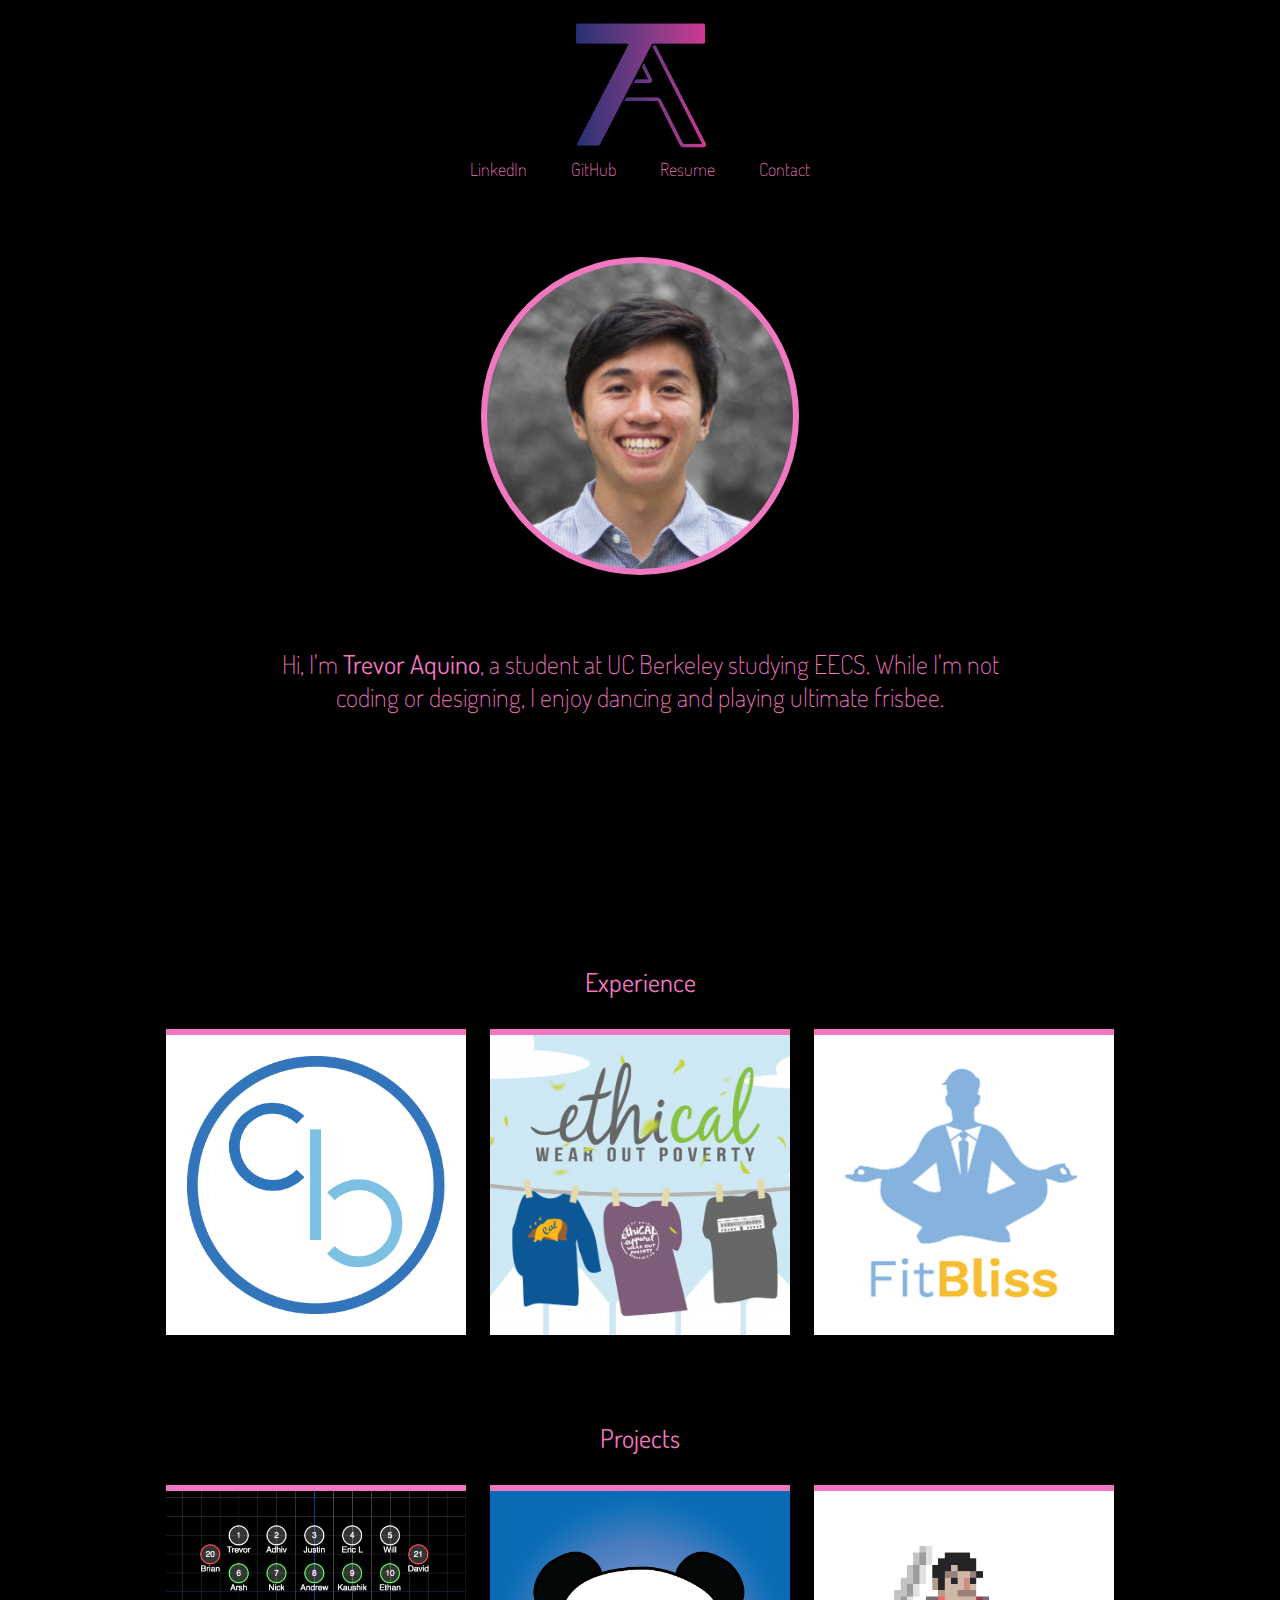
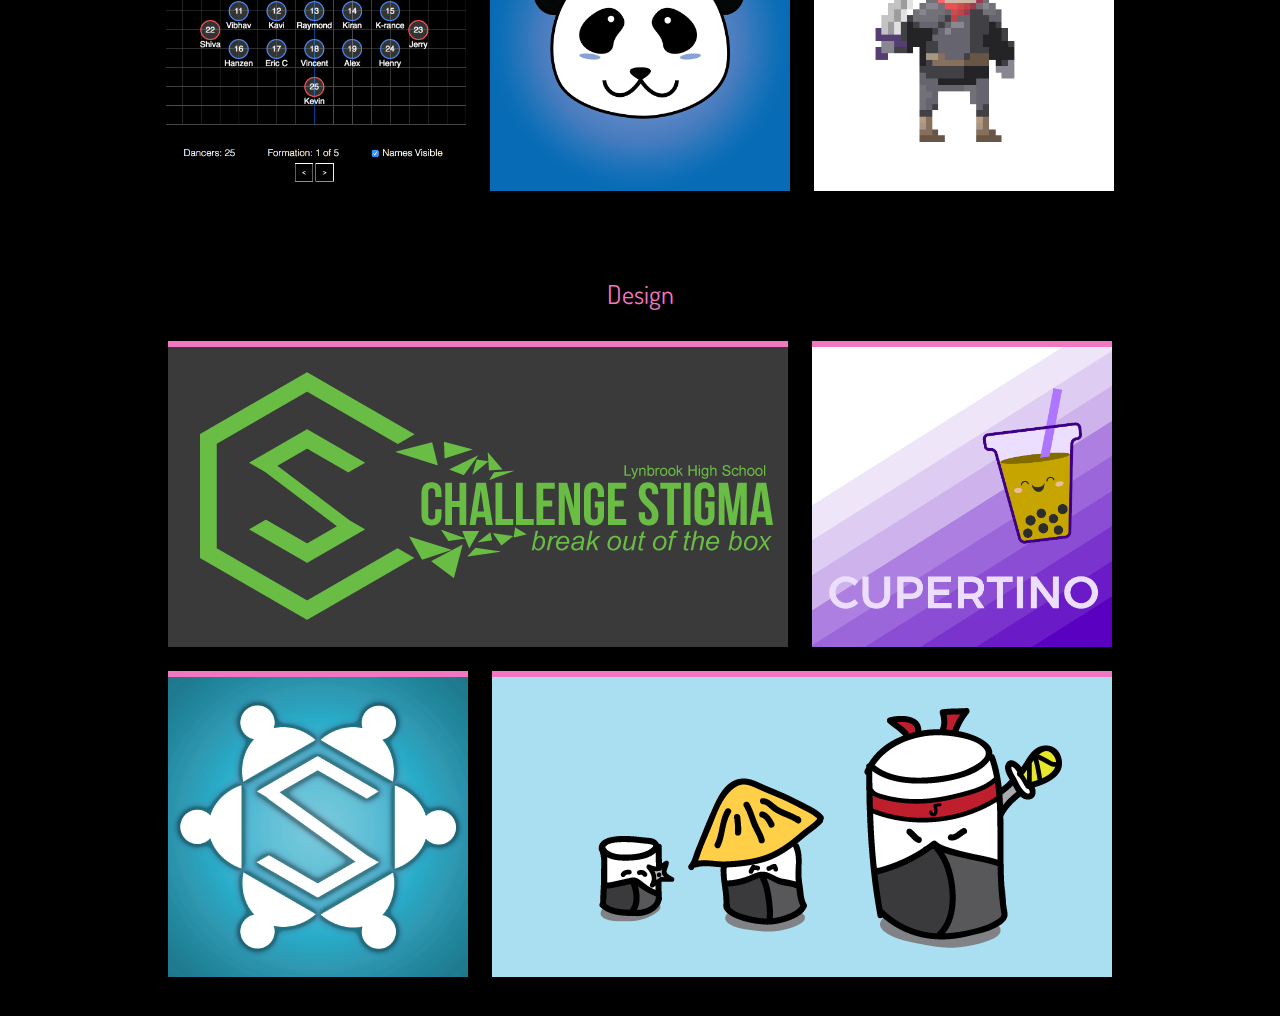
==== index.html @ 55376d16 "add google analytics" ====
<!DOCTYPE HTML>
<html id = 'main'>
	<head>
            <!-- Global site tag (gtag.js) - Google Analytics -->
            <script async src="https://www.googletagmanager.com/gtag/js?id=UA-83325513-2"></script>
            <script>
              window.dataLayer = window.dataLayer || [];
              function gtag(){dataLayer.push(arguments);}
              gtag('js', new Date());

              gtag('config', 'UA-83325513-2');
            </script>

            <title>Trevor Aquino</title>
            <link rel = "stylesheet" type = "text/css" href = "main.css">
            <link href="favicons.ico/favicon-96x96.png" rel="icon">
            <link rel="apple-touch-icon" sizes="57x57" href="favicons.ico/apple-icon-57x57.png">
            <link rel="apple-touch-icon" sizes="60x60" href="favicons.ico/apple-icon-60x60.png">
            <link rel="apple-touch-icon" sizes="72x72" href="favicons.ico/apple-icon-72x72.png">
            <link rel="apple-touch-icon" sizes="76x76" href="favicons.ico/apple-icon-76x76.png">
            <link rel="apple-touch-icon" sizes="114x114" href="favicons.ico/apple-icon-114x114.png">
            <link rel="apple-touch-icon" sizes="120x120" href="favicons.ico/apple-icon-120x120.png">
            <link rel="apple-touch-icon" sizes="144x144" href="favicons.ico/apple-icon-144x144.png">
            <link rel="apple-touch-icon" sizes="152x152" href="favicons.ico/apple-icon-152x152.png">
            <link rel="apple-touch-icon" sizes="180x180" href="favicons.ico/apple-icon-180x180.png">
            <link rel="icon" type="image/png" sizes="192x192"  href="favicons.ico/android-icon-192x192.png">
            <link rel="icon" type="image/png" sizes="32x32" href="favicons.ico/favicon-32x32.png">
            <link rel="icon" type="image/png" sizes="96x96" href="favicons.ico/favicon-96x96.png">
            <link rel="icon" type="image/png" sizes="16x16" href="favicons.ico/favicon-16x16.png">
            <link rel="manifest" href="favicons.ico/manifest.json">
            <meta name="msapplication-TileColor" content="#ffffff">
            <meta name="msapplication-TileImage" content="favicons/ms-icon-144x144.png">
            <meta name="theme-color" content="#ffffff">
            <link href='https://fonts.googleapis.com/css?family=Dosis:400,200' rel='stylesheet' type='text/css'>
	</head>
	<body id = 'body'>
            <div id = 'top'>
                <div id = 'box'>
                    <a href = index.html><img id = "logo" src = TA-01.png></a>
                </div>
                <div id = 'header'>
                    <!--
                    <ul>
                        <li><a href = "" class = "scrolllink" id = "experiencelink">Experience</a></li>
                        <li><a href = "" class = "scrolllink" id = "projectslink">Projects</a></li>
                        <li><a href = "" class = "scrolllink" id = "designlink">Design</a></li>
                    </ul>
                    --!>
                    <ul>
                        <li><a href = "https://www.linkedin.com/in/trevoraquino/" target="_blank">LinkedIn</a></li>
                        <li><a href = "https://github.com/trev4ev" target="_blank">GitHub</a></li>
                        <li><a href = "Trevor_Aquino_Resume.pdf" target="_blank">Resume</a></li>
                        <li><a href = "mailto:trevoraquino@gmail.com" >Contact</a></li>
                    </ul>
                </div>
                <div>
                    <div id = "profile_image"></div>
                    <div id = 'description'>
                    <h2 class = "subtitle">Hi, I'm <span style = "font-weight: 400;">Trevor Aquino</span>, a student at UC Berkeley studying EECS. While I'm not coding or designing, I enjoy dancing and playing ultimate frisbee.</h2>
                    </div>
                </div>
            </div>
            <div id = 'experience'>
                <h2 class = "subtitle" style = "font-weight: 400;">Experience</h2>
                <div class = "card project" style = "background-color: white">
                    <div class = "description">
                        <h2>Codebase Contract Software Developer</h2>
                        <h4>Built an entire React-native app from scratch for the startup Propel(x).</h4>
                        <a class = "button" href = "https://www.propelx.com/" target="_blank">Website</a>
                    </div>
                    <img class = "cardImg" id="codebaseImage" src = "ExperienceThumbnails/Codebase.png" style = "" >
                </div>
                <div class = "card project" style = "background-color: white">
                    <div class = "description">
                        <h2>EthiCAL Apparel Web Developer</h2>
                        <h4>Re-designed the business' front page and made the website mobile-responsive.</h4>
                        <a class = "button" href = "https://ethicalapparel.org/" target="_blank">Website</a>
                    </div>
                    <img class = "cardImg" id="ethicalImage" src = "ExperienceThumbnails/EthiCAL2.png" style = "" >
                </div>
                <div class = "card project" style = "background-color: white">
                    <div class = "description">
                        <h2>FitBliss Web Development Intern</h2>
                        <h4>Helped design and develop the startup's main dashboard with FitBit integration.</h4>
                        <a class = "button" href = "http://fitbliss.com/" target="_blank">Website</a>
                    </div>
                    <img class = "cardImg" src = "ExperienceThumbnails/FitBliss.png">
                </div>
            </div> 
            <div id = 'projects'>
                <h2 class = "subtitle" style = "font-weight: 400;">Projects</h2>
                <div class = "card project">
                    <div class = "description">
                        <h2>Formations</h2>
                        <h4>A web application that allows choreographers to create and share their formations.</h4>
                        <a class = "button" href = "https://docs.google.com/document/d/1gaC_XIDtyMHLzibBkV2BV64bXHTTKrBHy_3soZIIeGs/edit?usp=sharing" target="_blank">Website</a>
                        <a class = "button" href = "https://github.com/trev4ev/Formations" target="_blank">Code</a>
                    </div>
                    <img class = "cardImg" style = "margin-left: -58px;" src = "ProjectThumbnails/Formations.png">
                </div>
                <div class = "card project">
                    <div class = "description">
                        <h2>Panda Bot</h2>
                        <h4>A Facebook messenger bot that keeps track of a group chat's action items and to-do list.</h4>
                        <a class = "button" href = "http://trev4ev.github.io/Panda-Bot/" target="_blank">Website</a>
                        <a class = "button" href = "https://github.com/trev4ev/PandaBot" target="_blank">Code</a>
                    </div>
                    <img class = "cardImg" src = "ProjectThumbnails/PandaBot.png">
                </div>
                <div class = "card project">
                    <div class = "description">
                        <h2>Project Gon</h2>
                        <h4>A single-player fighting game made completely from scratch for my AP Computer Science final.</h4>
                        <a class = "button" href = "https://github.com/trev4ev/ProjectGon" target="_blank">Code</a>
                    </div>
                    <img class = "cardImg" src = "ProjectThumbnails/ProjectGon.png">
                </div>
                
            </div>
            <div id = 'design'>
                <h2 class = "subtitle" style = "font-weight: 400;">Design</h2>
                <div class = "wide_card card" style="background-color: #3a3a3a">
                    <img class = "cardImg" src = "DesignThumbnails/ChallengeStigmaCropped.png">
                </div>
                <div class = "card" style = "background-color: white">
                    <img class = "cardImg" src = "DesignThumbnails/SnapchatFilter.png">
                </div>
                <div class = "card">
                    <img class = "cardImg" src = "DesignThumbnails/SquadCropped.png">
                </div>
                <div class = "wide_card card">
                    <img class = "cardImg" src = "DesignThumbnails/MarshieCropped.png">
                </div>
                
            </div>
            <script src = "js/jquery.js"></script>
            <script src = "js/jquery.color.js"></script>
            <script src = "js/app.js"></script>
	</body>
</html>
---- main.css ----
::-moz-selection{
    background-color:Transparent;
    }

    ::selection {
    background-color:Transparent;
    }

body {
    background-color: black;
    text-align: center;
}

#top {
    height: 100vh;
}

#profile_image{
    position: relative;
    border: 6px solid rgb(242,119,193);
    -webkit-border-radius:100%;
    -moz-border-radius:100%;
    border-radius:100%;
    margin: auto;
    margin-top: 8vh;
    text-align: center;
    width: 34vh;
    height: 34vh;
    opacity: 1;
    content: "";
    background-color: #fff;
    background-image: url("profile_bw.jpg");
    background-repeat: no-repeat;
    background-size: cover;
    border-radius: 100%;
}

#description {
    width: 60vw;
    margin: auto;
    margin-top: 8vh;
    opacity: 1;
}
.subtitle {
    font-size: 26px;
    color: #f277c1;
    font-family: 'Dosis';
    font-weight: 200;
}

#logo-box{
    opacity: 0;
    margin-top: -4vh;
}

.circle {
    position: fixed;
    width: 8vw;
    height: 8vw;
    background-color: #f277c1;
    border-radius: 100%;
    opacity: 0.001;
    top: 0;
    left: 0;
    z-index: -1;
}

body {
    text-align: center;
    margin: 0
}

#header {
    margin: auto;
}

#box {
    height: 15vh;
    margin: auto;
    margin-top: 2vh;
    text-align: center;
}

#logo {
    width: 15vh;
}

#content {
    margin:auto;
    text-align: center;
    width: 90vw;
}

#experience, #projects, #design {
    padding: 25px;
}

.card {
    background-color: black;
    width: 300px;
    height: 300px;
    margin: 10px;
    display: inline-block;
    overflow: hidden;
    border-top: 6px solid rgb(242,119,193);
}

.cardImg {
    height: 300px;
}

a:hover {
    color: white;
}

a {
    text-decoration: none;
    color: #f277c1;
    transition: color 0.3s;
    -webkit-transition: color 0.3s;
}

li {
    margin: 20px;
    margin-top: 5px;
    margin-bottom: 5px;
    font-size: 18px;
    text-decoration: none;
    display: inline-block;
    font-family: 'Dosis';
    font-weight: 200;
}

ul {
    padding-left: 0;
    margin: 0;
}

h2, h4 {
    font-family: 'Dosis';
    font-weight: 400;
    color: white;
}

h4 {
    margin-bottom: 30px;
}

.description {
    background-color: rgba(0,0,0,0.6);
    position: absolute;
    width: 260px;
    height: 260px;
    opacity: 0;
    transition: opacity 0.3s;
    -webkit-transition: opacity 0.3s;
    padding: 20px;
}

.description:hover {
    opacity: 1;
}

.button {
    padding: 6px 10px;
    margin: 4px;
    border: 1px solid white;
    border-radius: 5px;
    color: white;
    font-family: 'Dosis';
    font-weight: 400; 
    transition: none;
    -webkit-transition: none;
}

.button:hover {
    color: black;
    background-color: white;
}

.wide_card {
    width: 620px;
}

#codebaseImage {
    width: 86%;
    height: 86%;
    margin-top: 7%;
}

#ethicalImage {
    margin-left: -70px;
}

@media (orientation: portrait){
    .subtitle {
        font-size: 75px;
    }
    
    .button {
        font-size: 34px;
        padding: 12px 16px;
        border-width: 4px;
    }
    
    h2 {
        margin-top: 15px;
        margin-bottom: 0;
        font-size: 50px;
    }
    
    h4 {
        margin-top: 20px;
        margin-bottom: 40px;
        font-size: 40px;
    }
    
    .card {
        width: 38vw;
        margin: 2vw;
        height: 38vw;
    }

    .project, .wide_card{
        width: 80vw;
    }
    
    .description {
        height: 34vw;
        width: 76vw;
        padding: 2vw;
    }
    
    .cardImg {
        width: 100%;
        height: auto;
    }

    #ethicalImage {
        margin-left: 0;
    }

    #codebaseImage {
        height: 120%;
        width: auto;
    }
    
    #logo {
        width: 160px;
    }
    
    #box {
        height: 160px;
    }
    
    li {
        font-size: 60px;
        margin-top: 15px;
    }

    #profile_image {
        width: 55vw;
        height: 55vw;
        margin-top: 10vh;
    }
    

    #description {
        width: 90vw;
        margin-top: 10vh;
    }

    #description > h2 {
        font-size: 60px;
    }
}

@media only screen and (max-width: 760px), only screen and (max-device-width: 760px) {
    .description {
        opacity: 1;
    }
}
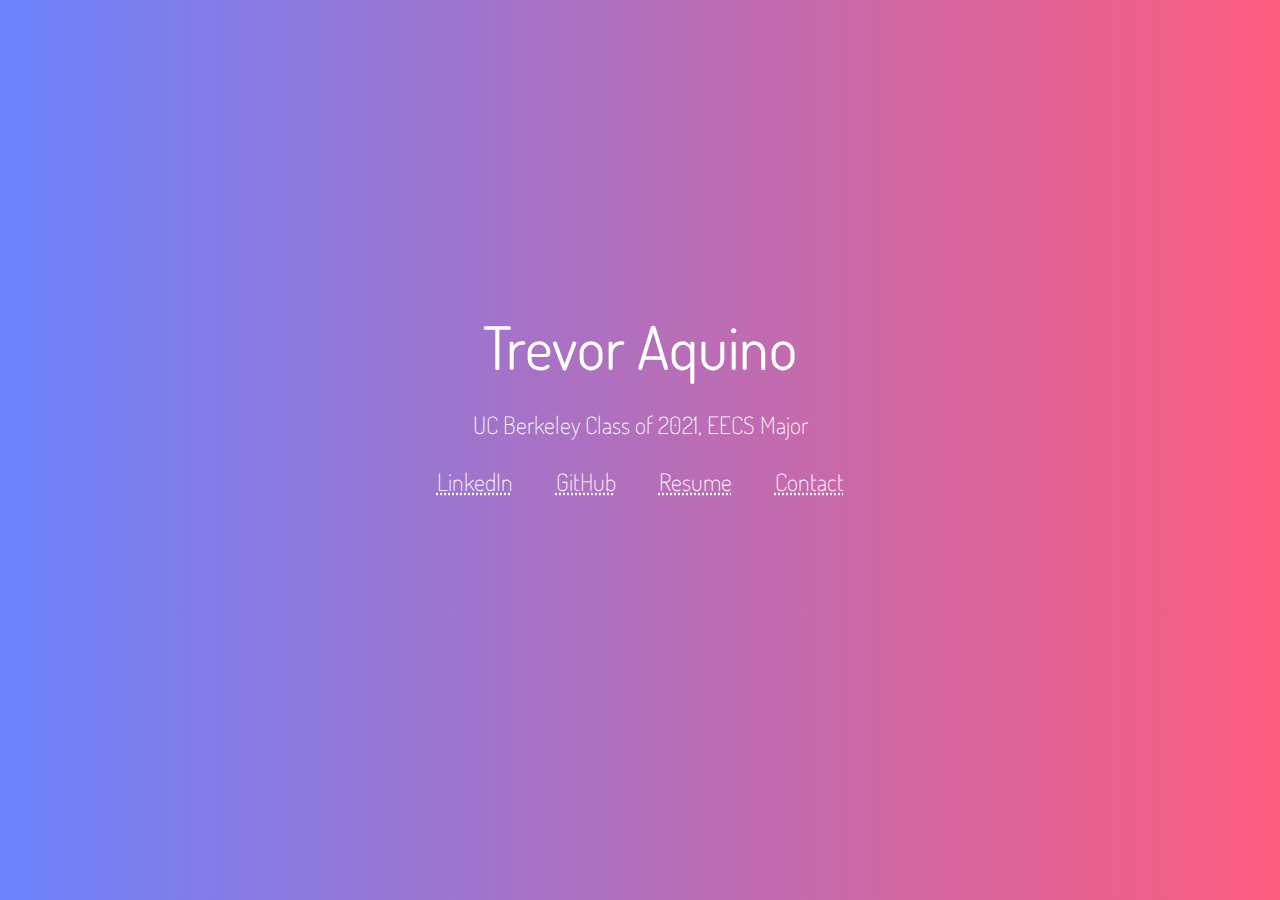
==== commit 46ec54f6: "change to new format" ====
--- a/index.html
+++ b/index.html
@@ -1,5 +1,5 @@
 <!DOCTYPE HTML>
-<html id = 'main'>
+<html>
 	<head>
             <!-- Global site tag (gtag.js) - Google Analytics -->
             <script async src="https://www.googletagmanager.com/gtag/js?id=UA-83325513-2"></script>
@@ -33,108 +33,16 @@
             <meta name="theme-color" content="#ffffff">
             <link href='https://fonts.googleapis.com/css?family=Dosis:400,200' rel='stylesheet' type='text/css'>
 	</head>
-	<body id = 'body'>
-            <div id = 'top'>
-                <div id = 'box'>
-                    <a href = index.html><img id = "logo" src = TA-01.png></a>
-                </div>
-                <div id = 'header'>
-                    <!--
-                    <ul>
-                        <li><a href = "" class = "scrolllink" id = "experiencelink">Experience</a></li>
-                        <li><a href = "" class = "scrolllink" id = "projectslink">Projects</a></li>
-                        <li><a href = "" class = "scrolllink" id = "designlink">Design</a></li>
-                    </ul>
-                    --!>
-                    <ul>
-                        <li><a href = "https://www.linkedin.com/in/trevoraquino/" target="_blank">LinkedIn</a></li>
-                        <li><a href = "https://github.com/trev4ev" target="_blank">GitHub</a></li>
-                        <li><a href = "Trevor_Aquino_Resume.pdf" target="_blank">Resume</a></li>
-                        <li><a href = "mailto:trevoraquino@gmail.com" >Contact</a></li>
-                    </ul>
-                </div>
-                <div>
-                    <div id = "profile_image"></div>
-                    <div id = 'description'>
-                    <h2 class = "subtitle">Hi, I'm <span style = "font-weight: 400;">Trevor Aquino</span>, a student at UC Berkeley studying EECS. While I'm not coding or designing, I enjoy dancing and playing ultimate frisbee.</h2>
-                    </div>
-                </div>
+	<body>
+            <div id = 'content'>
+                <h1>Trevor Aquino</h1>
+                <p>UC Berkeley Class of 2021, EECS Major</p>
+                <ul>
+                    <li><a href = "https://www.linkedin.com/in/trevoraquino/" target="_blank">LinkedIn</a></li>
+                    <li><a href = "https://github.com/trev4ev" target="_blank">GitHub</a></li>
+                    <li><a href = "Trevor_Aquino_Resume.pdf" target="_blank">Resume</a></li>
+                    <li><a href = "mailto:trevoraquino@gmail.com" target="_blank">Contact</a></li>
+                </ul>
             </div>
-            <div id = 'experience'>
-                <h2 class = "subtitle" style = "font-weight: 400;">Experience</h2>
-                <div class = "card project" style = "background-color: white">
-                    <div class = "description">
-                        <h2>Codebase Contract Software Developer</h2>
-                        <h4>Built an entire React-native app from scratch for the startup Propel(x).</h4>
-                        <a class = "button" href = "https://www.propelx.com/" target="_blank">Website</a>
-                    </div>
-                    <img class = "cardImg" id="codebaseImage" src = "ExperienceThumbnails/Codebase.png" style = "" >
-                </div>
-                <div class = "card project" style = "background-color: white">
-                    <div class = "description">
-                        <h2>EthiCAL Apparel Web Developer</h2>
-                        <h4>Re-designed the business' front page and made the website mobile-responsive.</h4>
-                        <a class = "button" href = "https://ethicalapparel.org/" target="_blank">Website</a>
-                    </div>
-                    <img class = "cardImg" id="ethicalImage" src = "ExperienceThumbnails/EthiCAL2.png" style = "" >
-                </div>
-                <div class = "card project" style = "background-color: white">
-                    <div class = "description">
-                        <h2>FitBliss Web Development Intern</h2>
-                        <h4>Helped design and develop the startup's main dashboard with FitBit integration.</h4>
-                        <a class = "button" href = "http://fitbliss.com/" target="_blank">Website</a>
-                    </div>
-                    <img class = "cardImg" src = "ExperienceThumbnails/FitBliss.png">
-                </div>
-            </div> 
-            <div id = 'projects'>
-                <h2 class = "subtitle" style = "font-weight: 400;">Projects</h2>
-                <div class = "card project">
-                    <div class = "description">
-                        <h2>Formations</h2>
-                        <h4>A web application that allows choreographers to create and share their formations.</h4>
-                        <a class = "button" href = "https://docs.google.com/document/d/1gaC_XIDtyMHLzibBkV2BV64bXHTTKrBHy_3soZIIeGs/edit?usp=sharing" target="_blank">Website</a>
-                        <a class = "button" href = "https://github.com/trev4ev/Formations" target="_blank">Code</a>
-                    </div>
-                    <img class = "cardImg" style = "margin-left: -58px;" src = "ProjectThumbnails/Formations.png">
-                </div>
-                <div class = "card project">
-                    <div class = "description">
-                        <h2>Panda Bot</h2>
-                        <h4>A Facebook messenger bot that keeps track of a group chat's action items and to-do list.</h4>
-                        <a class = "button" href = "http://trev4ev.github.io/Panda-Bot/" target="_blank">Website</a>
-                        <a class = "button" href = "https://github.com/trev4ev/PandaBot" target="_blank">Code</a>
-                    </div>
-                    <img class = "cardImg" src = "ProjectThumbnails/PandaBot.png">
-                </div>
-                <div class = "card project">
-                    <div class = "description">
-                        <h2>Project Gon</h2>
-                        <h4>A single-player fighting game made completely from scratch for my AP Computer Science final.</h4>
-                        <a class = "button" href = "https://github.com/trev4ev/ProjectGon" target="_blank">Code</a>
-                    </div>
-                    <img class = "cardImg" src = "ProjectThumbnails/ProjectGon.png">
-                </div>
-                
-            </div>
-            <div id = 'design'>
-                <h2 class = "subtitle" style = "font-weight: 400;">Design</h2>
-                <div class = "wide_card card" style="background-color: #3a3a3a">
-                    <img class = "cardImg" src = "DesignThumbnails/ChallengeStigmaCropped.png">
-                </div>
-                <div class = "card" style = "background-color: white">
-                    <img class = "cardImg" src = "DesignThumbnails/SnapchatFilter.png">
-                </div>
-                <div class = "card">
-                    <img class = "cardImg" src = "DesignThumbnails/SquadCropped.png">
-                </div>
-                <div class = "wide_card card">
-                    <img class = "cardImg" src = "DesignThumbnails/MarshieCropped.png">
-                </div>
-                
-            </div>
-            <script src = "js/jquery.js"></script>
-            <script src = "js/jquery.color.js"></script>
-            <script src = "js/app.js"></script>
 	</body>
 </html>
--- a/main.css
+++ b/main.css
@@ -1,277 +1,60 @@
-::-moz-selection{
-    background-color:Transparent;
-    }
-
-    ::selection {
-    background-color:Transparent;
-    }
-
 body {
-    background-color: black;
+    background: #FC5C7D;  /* fallback for old browsers */
+    background: -webkit-linear-gradient(to right, #6A82FB, #FC5C7D);  /* Chrome 10-25, Safari 5.1-6 */
+    background: linear-gradient(to right, #6A82FB, #FC5C7D); /* W3C, IE 10+/ Edge, Firefox 16+, Chrome 26+, Opera 12+, Safari 7+ */
     text-align: center;
+    font-family: 'Dosis';
 }
 
-#top {
-    height: 100vh;
-}
-
-#profile_image{
-    position: relative;
-    border: 6px solid rgb(242,119,193);
-    -webkit-border-radius:100%;
-    -moz-border-radius:100%;
-    border-radius:100%;
-    margin: auto;
-    margin-top: 8vh;
-    text-align: center;
-    width: 34vh;
-    height: 34vh;
-    opacity: 1;
-    content: "";
-    background-color: #fff;
-    background-image: url("profile_bw.jpg");
-    background-repeat: no-repeat;
-    background-size: cover;
-    border-radius: 100%;
-}
-
-#description {
-    width: 60vw;
-    margin: auto;
-    margin-top: 8vh;
-    opacity: 1;
-}
-.subtitle {
-    font-size: 26px;
-    color: #f277c1;
-    font-family: 'Dosis';
-    font-weight: 200;
-}
-
-#logo-box{
-    opacity: 0;
-    margin-top: -4vh;
-}
-
-.circle {
-    position: fixed;
-    width: 8vw;
-    height: 8vw;
-    background-color: #f277c1;
-    border-radius: 100%;
-    opacity: 0.001;
-    top: 0;
-    left: 0;
-    z-index: -1;
-}
-
-body {
-    text-align: center;
-    margin: 0
-}
-
-#header {
-    margin: auto;
-}
-
-#box {
-    height: 15vh;
-    margin: auto;
-    margin-top: 2vh;
-    text-align: center;
-}
-
-#logo {
-    width: 15vh;
+@keyframes fade-in {
+    0% {opacity: 0;}
+    20% {opacity: 0;}
+    100% {opacity: 1;}
 }
 
 #content {
-    margin:auto;
-    text-align: center;
-    width: 90vw;
-}
-
-#experience, #projects, #design {
-    padding: 25px;
-}
-
-.card {
-    background-color: black;
-    width: 300px;
-    height: 300px;
-    margin: 10px;
-    display: inline-block;
-    overflow: hidden;
-    border-top: 6px solid rgb(242,119,193);
-}
-
-.cardImg {
-    height: 300px;
+    margin-top: 45vh;
+    transform: translateY(-50%);
+    animation: fade-in 1.5s;
 }
 
 a:hover {
+    text-decoration: underline;
+}
+
+a {
+    text-decoration: underline dotted;
     color: white;
 }
 
-a {
+li, p {
+    list-style-type: none;
+    margin: 5px 20px;
+    font-size: 24px;
     text-decoration: none;
-    color: #f277c1;
-    transition: color 0.3s;
-    -webkit-transition: color 0.3s;
+    font-weight: 200;
+    display: inline-block;
+    color: white;
 }
 
-li {
-    margin: 20px;
-    margin-top: 5px;
-    margin-bottom: 5px;
-    font-size: 18px;
-    text-decoration: none;
-    display: inline-block;
-    font-family: 'Dosis';
-    font-weight: 200;
+h1 {
+    font-weight: 400;
+    color: white;
+    font-size: 60px;
+    margin-bottom: 20px;
 }
 
 ul {
-    padding-left: 0;
-    margin: 0;
-}
-
-h2, h4 {
-    font-family: 'Dosis';
-    font-weight: 400;
-    color: white;
-}
-
-h4 {
-    margin-bottom: 30px;
-}
-
-.description {
-    background-color: rgba(0,0,0,0.6);
-    position: absolute;
-    width: 260px;
-    height: 260px;
-    opacity: 0;
-    transition: opacity 0.3s;
-    -webkit-transition: opacity 0.3s;
-    padding: 20px;
-}
-
-.description:hover {
-    opacity: 1;
-}
-
-.button {
-    padding: 6px 10px;
-    margin: 4px;
-    border: 1px solid white;
-    border-radius: 5px;
-    color: white;
-    font-family: 'Dosis';
-    font-weight: 400; 
-    transition: none;
-    -webkit-transition: none;
-}
-
-.button:hover {
-    color: black;
-    background-color: white;
-}
-
-.wide_card {
-    width: 620px;
-}
-
-#codebaseImage {
-    width: 86%;
-    height: 86%;
-    margin-top: 7%;
-}
-
-#ethicalImage {
-    margin-left: -70px;
+    padding: 0;
 }
 
 @media (orientation: portrait){
-    .subtitle {
-        font-size: 75px;
+    h1 {
+        font-size: 140px;
+        margin-bottom: 40px;
     }
-    
-    .button {
-        font-size: 34px;
-        padding: 12px 16px;
-        border-width: 4px;
-    }
-    
-    h2 {
-        margin-top: 15px;
-        margin-bottom: 0;
+    li, p {
         font-size: 50px;
-    }
-    
-    h4 {
-        margin-top: 20px;
-        margin-bottom: 40px;
-        font-size: 40px;
-    }
-    
-    .card {
-        width: 38vw;
-        margin: 2vw;
-        height: 38vw;
-    }
-
-    .project, .wide_card{
-        width: 80vw;
-    }
-    
-    .description {
-        height: 34vw;
-        width: 76vw;
-        padding: 2vw;
-    }
-    
-    .cardImg {
-        width: 100%;
-        height: auto;
-    }
-
-    #ethicalImage {
-        margin-left: 0;
-    }
-
-    #codebaseImage {
-        height: 120%;
-        width: auto;
-    }
-    
-    #logo {
-        width: 160px;
-    }
-    
-    #box {
-        height: 160px;
-    }
-    
-    li {
-        font-size: 60px;
-        margin-top: 15px;
-    }
-
-    #profile_image {
-        width: 55vw;
-        height: 55vw;
-        margin-top: 10vh;
-    }
-    
-
-    #description {
-        width: 90vw;
-        margin-top: 10vh;
-    }
-
-    #description > h2 {
-        font-size: 60px;
     }
 }
 
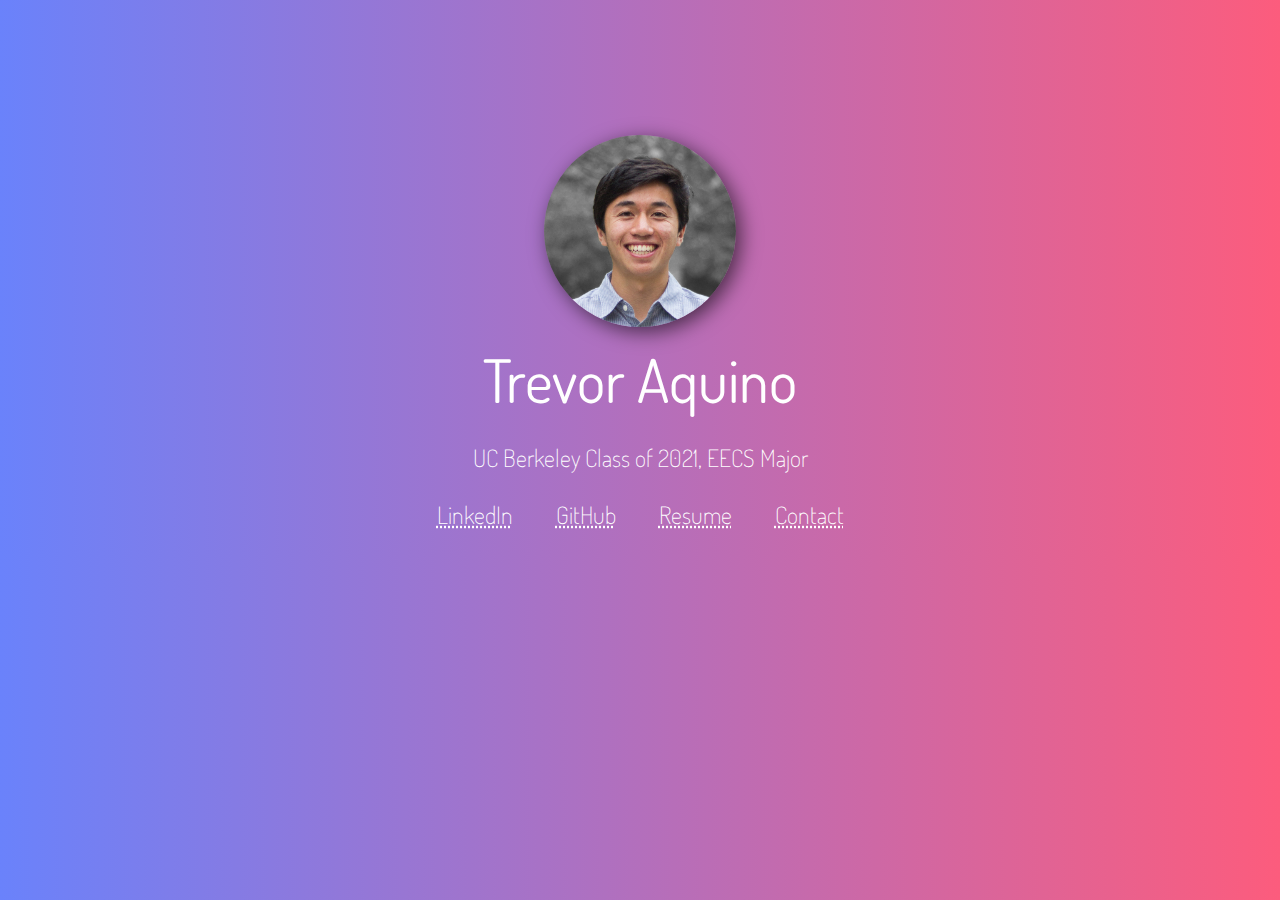
==== commit c1efc7d5: "add photo" ====
--- a/index.html
+++ b/index.html
@@ -35,6 +35,7 @@
 	</head>
 	<body>
             <div id = 'content'>
+                <img id="profile" src="profile_bw.jpg">
                 <h1>Trevor Aquino</h1>
                 <p>UC Berkeley Class of 2021, EECS Major</p>
                 <ul>
--- a/main.css
+++ b/main.css
@@ -13,9 +13,14 @@
 }
 
 #content {
-    margin-top: 45vh;
-    transform: translateY(-50%);
+    margin-top: 15vh;
     animation: fade-in 1.5s;
+}
+
+#profile {
+    width: 15vw;
+    border-radius: 100%;
+    box-shadow: 5px 5px 20px rgba(0,0,0,0.6);
 }
 
 a:hover {
@@ -41,7 +46,7 @@
     font-weight: 400;
     color: white;
     font-size: 60px;
-    margin-bottom: 20px;
+    margin: 10px auto 20px auto;
 }
 
 ul {
@@ -49,10 +54,19 @@
 }
 
 @media (orientation: portrait){
+    #content {
+        margin-top: 20vh;
+    }
+
     h1 {
         font-size: 140px;
         margin-bottom: 40px;
     }
+
+    #profile {
+        width: 50%;
+    }
+
     li, p {
         font-size: 50px;
     }
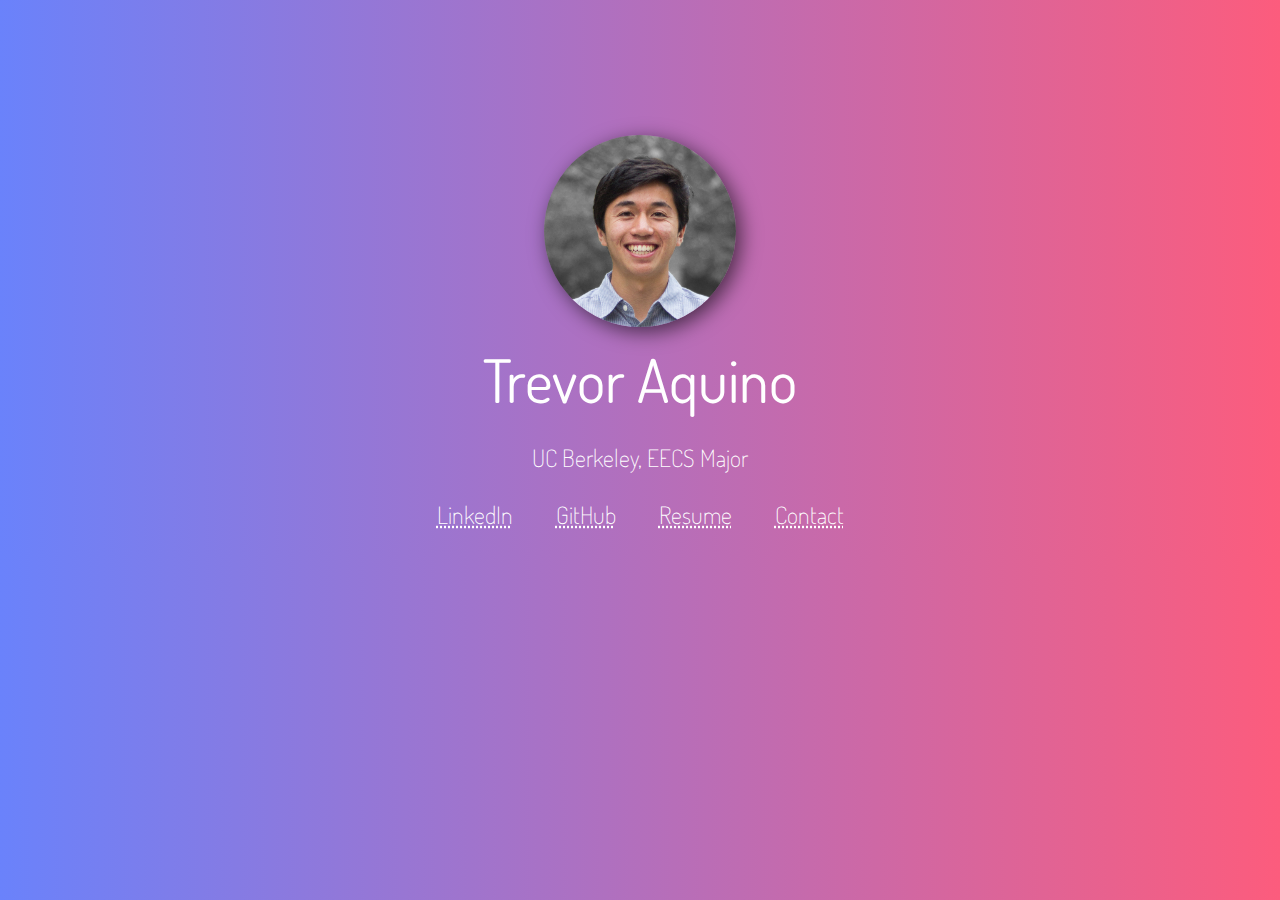
==== commit 56bea243: "change text" ====
--- a/index.html
+++ b/index.html
@@ -37,7 +37,7 @@
             <div id = 'content'>
                 <img id="profile" src="profile_bw.jpg">
                 <h1>Trevor Aquino</h1>
-                <p>UC Berkeley Class of 2021, EECS Major</p>
+                <p>UC Berkeley, EECS Major</p>
                 <ul>
                     <li><a href = "https://www.linkedin.com/in/trevoraquino/" target="_blank">LinkedIn</a></li>
                     <li><a href = "https://github.com/trev4ev" target="_blank">GitHub</a></li>
--- a/main.css
+++ b/main.css
@@ -8,8 +8,8 @@
 
 @keyframes fade-in {
     0% {opacity: 0;}
-    20% {opacity: 0;}
-    100% {opacity: 1;}
+    20% {opacity: 0; transform: translateY(-30px);}
+    100% {opacity: 1; transform: translateY(0);}
 }
 
 #content {
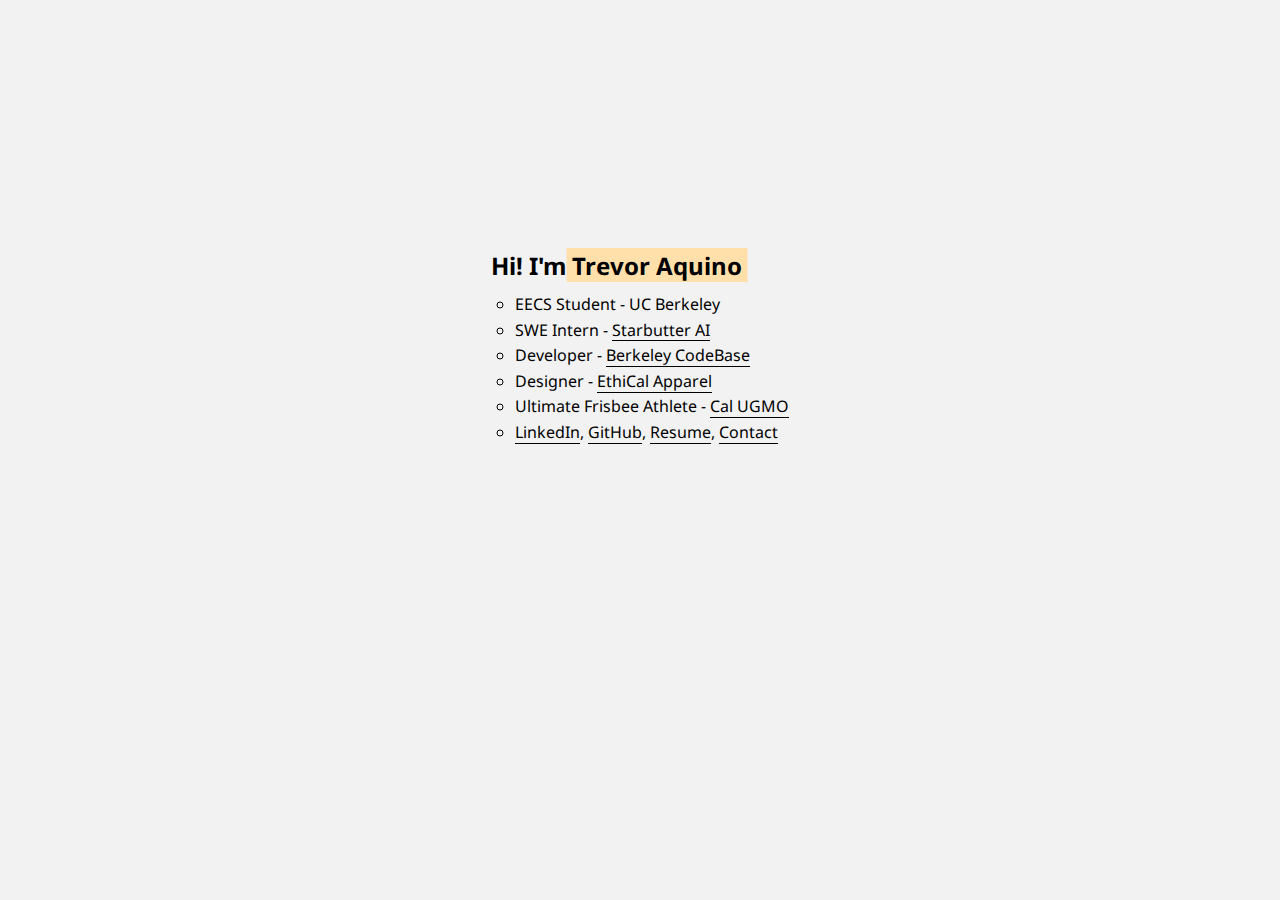
==== commit 53e3d215: "update website" ====
--- a/index.html
+++ b/index.html
@@ -12,38 +12,34 @@
             </script>
 
             <title>Trevor Aquino</title>
-            <link rel = "stylesheet" type = "text/css" href = "main.css">
-            <link href="favicons.ico/favicon-96x96.png" rel="icon">
-            <link rel="apple-touch-icon" sizes="57x57" href="favicons.ico/apple-icon-57x57.png">
-            <link rel="apple-touch-icon" sizes="60x60" href="favicons.ico/apple-icon-60x60.png">
-            <link rel="apple-touch-icon" sizes="72x72" href="favicons.ico/apple-icon-72x72.png">
-            <link rel="apple-touch-icon" sizes="76x76" href="favicons.ico/apple-icon-76x76.png">
-            <link rel="apple-touch-icon" sizes="114x114" href="favicons.ico/apple-icon-114x114.png">
-            <link rel="apple-touch-icon" sizes="120x120" href="favicons.ico/apple-icon-120x120.png">
-            <link rel="apple-touch-icon" sizes="144x144" href="favicons.ico/apple-icon-144x144.png">
-            <link rel="apple-touch-icon" sizes="152x152" href="favicons.ico/apple-icon-152x152.png">
-            <link rel="apple-touch-icon" sizes="180x180" href="favicons.ico/apple-icon-180x180.png">
-            <link rel="icon" type="image/png" sizes="192x192"  href="favicons.ico/android-icon-192x192.png">
-            <link rel="icon" type="image/png" sizes="32x32" href="favicons.ico/favicon-32x32.png">
+            <link rel = "stylesheet" type = "text/css" href = "assets/css/main.css">
+            <link href="https://fonts.googleapis.com/css?family=Noto+Sans:400,700" rel="stylesheet">
             <link rel="icon" type="image/png" sizes="96x96" href="favicons.ico/favicon-96x96.png">
-            <link rel="icon" type="image/png" sizes="16x16" href="favicons.ico/favicon-16x16.png">
-            <link rel="manifest" href="favicons.ico/manifest.json">
-            <meta name="msapplication-TileColor" content="#ffffff">
-            <meta name="msapplication-TileImage" content="favicons/ms-icon-144x144.png">
-            <meta name="theme-color" content="#ffffff">
-            <link href='https://fonts.googleapis.com/css?family=Dosis:400,200' rel='stylesheet' type='text/css'>
 	</head>
 	<body>
-            <div id = 'content'>
-                <img id="profile" src="profile_bw.jpg">
-                <h1>Trevor Aquino</h1>
-                <p>UC Berkeley, EECS Major</p>
-                <ul>
-                    <li><a href = "https://www.linkedin.com/in/trevoraquino/" target="_blank">LinkedIn</a></li>
-                    <li><a href = "https://github.com/trev4ev" target="_blank">GitHub</a></li>
-                    <li><a href = "Trevor_Aquino_Resume.pdf" target="_blank">Resume</a></li>
-                    <li><a href = "mailto:trevoraquino@gmail.com" target="_blank">Contact</a></li>
-                </ul>
-            </div>
+        <div id = 'content'>
+            <h1>Hi! I'm <span id="name">Trevor Aquino</span></h1>
+            <ul>
+                <li>EECS Student - UC Berkeley</li>
+                <li>SWE Intern - 
+                    <p><a id="starbutter" href = "https://www.starbutter.com/" target="_blank">Starbutter AI</a></p>
+                </li>
+                <li>Developer - 
+                    <p><a id="codebase" href = "https://codebase.berkeley.edu/" target="_blank">Berkeley CodeBase</a></p>
+                </li>
+                <li>Designer - 
+                    <p><a id="ethical" href = "https://shop.ethicalapparel.org/products" target="_blank">EthiCal Apparel</a></p>
+                </li>
+                <li>Ultimate Frisbee Athlete - 
+                    <p><a id="ugmo" href = "https://www.youtube.com/watch?v=7P2D4qXs-tM" target="_blank">Cal UGMO</a></p>
+                </li>
+                <li>
+                    <p><a id="linkedin" href = "https://www.linkedin.com/in/trevoraquino/" target="_blank">LinkedIn</a></p>,
+                    <p><a id="github" href = "https://github.com/trev4ev" target="_blank">GitHub</a></p>,
+                    <p><a id="resume" href = "Trevor_Aquino_Resume.pdf" target="_blank">Resume</a></p>,
+                    <p><a id="contact" href = "mailto:trevoraquino@gmail.com" target="_blank">Contact</a></p>
+                </li>
+            </ul>
+        </div>
 	</body>
 </html>
--- a/assets/css/main.css
+++ b/assets/css/main.css
@@ -0,0 +1,135 @@
+body {
+    background: rgb(242, 242, 242);
+    font-family: 'Noto Sans', sans-serif;
+    color: black;
+    text-align: center;
+}
+
+@keyframes fade-in {
+    0% {opacity: 0;}
+    20% {opacity: 0; transform: translateY(-30px);}
+    100% {opacity: 1; transform: translateY(0);}
+}
+
+#content {
+    margin: 25vh auto;
+    display: inline-block;
+    animation: fade-in 1.5s;
+    text-align: left;
+    width: auto;
+}
+
+h1, #name {
+    font-size: 24px;
+    margin-bottom: 5px;
+    position: relative;
+    display: inline-block;
+}
+
+a {
+    color: black;
+    text-decoration: none;
+    border-bottom: 1px solid black;
+    line-height: 1.3em;
+    display: inline-block;
+}
+
+#starbutter:after {
+    background: rgb(155, 202, 255);
+}
+
+#codebase:after {
+    background: rgb(143, 165, 255);
+}
+
+#ethical:after {
+    background: rgb(225, 233, 130);
+}
+
+#ugmo:after {
+    background: rgb(245, 241, 107);
+}
+
+a:after, #name:after {
+    /* source: http://emilyzhong.me/ with permission*/
+    content: "";
+    position: absolute;
+    background: #ffe0ab;
+    display: inline-block;
+    height: 0em;
+    width: 100%;
+    padding: 0 2px;
+    left: 50%;
+    bottom: 0;
+    transform: translateX(-50%);
+    z-index: -1;
+    transition: 0.3s; 
+}
+
+#name:after {
+    height: 1.4em;
+    width: 104%;
+}
+
+a:hover:after {
+    height: 1.4em;
+}
+
+ul {
+    margin-top: 0px;
+    padding-left: 24px;
+}
+
+li {
+    list-style-type: circle;
+    line-height: 1.6em;
+    font-size: 16px;
+}
+
+p {
+    margin: 0;
+    position: relative;
+    display: inline-block;
+}
+
+@media only screen and (max-width: 760px), only screen and (max-device-width: 760px) {
+    li, p, a, ul {
+        font-size: 26px;
+    }
+    h1, #name{
+        font-size: 36px;
+    }
+    #content {
+        margin-top: 10vh;
+    }
+}
+
+@media (orientation: portrait){
+    #content {
+        margin-top: 24vh;
+        width: 90%;
+        text-align: center;
+    }
+
+    h1, #name {
+        text-align: center;
+        font-size: 70px;
+        margin-bottom: 10px;
+    }
+
+    ul {
+        display: inline-block;
+        margin: auto;
+        text-align: left;
+        padding-left: 50px;
+        white-space: nowrap;
+    }
+
+    li, p, a, ul {
+        font-size: 42px;
+    }
+}
+
+
+
+
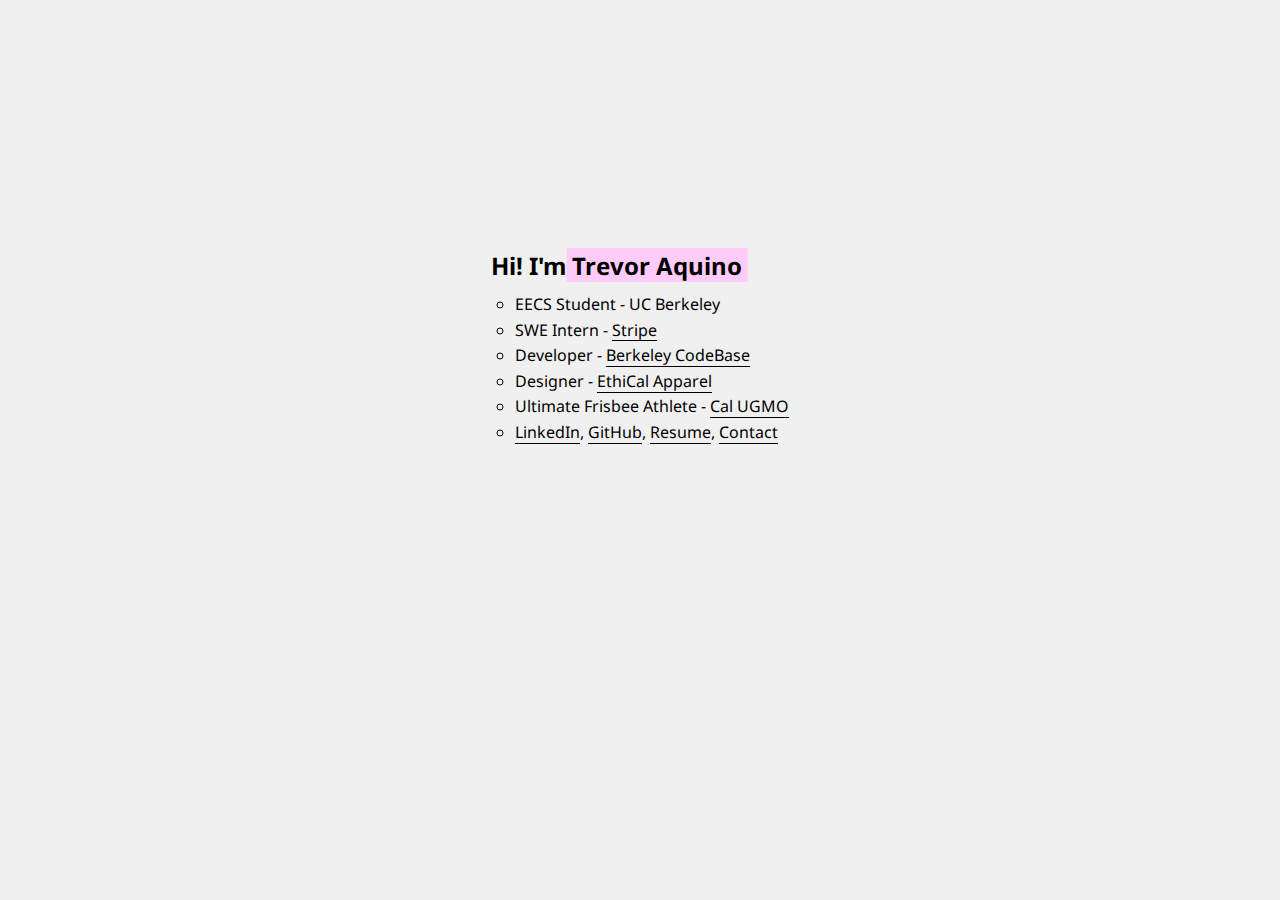
==== commit ab7a6117: "update swe and resume" ====
--- a/index.html
+++ b/index.html
@@ -22,13 +22,13 @@
             <ul>
                 <li>EECS Student - UC Berkeley</li>
                 <li>SWE Intern - 
-                    <p><a id="starbutter" href = "https://www.starbutter.com/" target="_blank">Starbutter AI</a></p>
+                    <p><a id="stripe" href = "https://stripe.com" target="_blank">Stripe</a></p>
                 </li>
                 <li>Developer - 
                     <p><a id="codebase" href = "https://codebase.berkeley.edu/" target="_blank">Berkeley CodeBase</a></p>
                 </li>
                 <li>Designer - 
-                    <p><a id="ethical" href = "https://shop.ethicalapparel.org/products" target="_blank">EthiCal Apparel</a></p>
+                    <p><a id="ethical" href = "https://ethicalapparel.org/" target="_blank">EthiCal Apparel</a></p>
                 </li>
                 <li>Ultimate Frisbee Athlete - 
                     <p><a id="ugmo" href = "https://www.youtube.com/watch?v=7P2D4qXs-tM" target="_blank">Cal UGMO</a></p>
--- a/assets/css/main.css
+++ b/assets/css/main.css
@@ -1,5 +1,5 @@
 body {
-    background: rgb(242, 242, 242);
+    background: rgb(240,240,240);
     font-family: 'Noto Sans', sans-serif;
     color: black;
     text-align: center;
@@ -34,8 +34,8 @@
     display: inline-block;
 }
 
-#starbutter:after {
-    background: rgb(155, 202, 255);
+#stripe:after {
+    background: #89bbf8;
 }
 
 #codebase:after {
@@ -47,14 +47,14 @@
 }
 
 #ugmo:after {
-    background: rgb(245, 241, 107);
+    background: rgb(255, 237, 79);
 }
 
 a:after, #name:after {
     /* source: http://emilyzhong.me/ with permission*/
     content: "";
     position: absolute;
-    background: #ffe0ab;
+    background: rgb(255, 204, 250);
     display: inline-block;
     height: 0em;
     width: 100%;
@@ -63,7 +63,7 @@
     bottom: 0;
     transform: translateX(-50%);
     z-index: -1;
-    transition: 0.3s; 
+    transition: 0.4s; 
 }
 
 #name:after {
